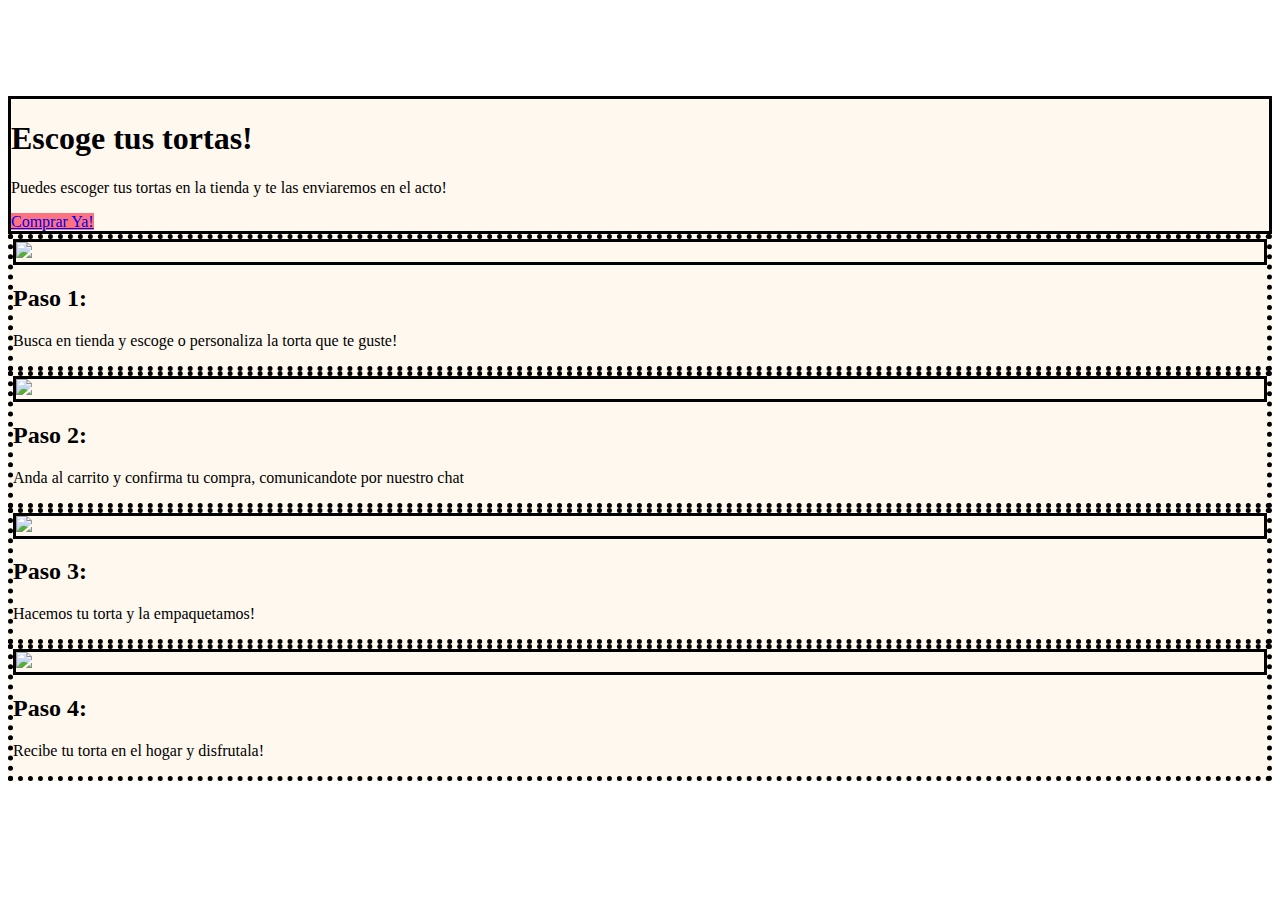
==== Vista/EnvioComponent/envio.html @ 572e8f29 "First Commit" ====
<!DOCTYPE html>
<html lang="en">
    <head>
        <meta charset="utf-8" />
        <meta name="viewport" content="width=device-width, initial-scale=1, shrink-to-fit=no" />
        <meta name="description" content="" />
        <meta name="author" content="" />
        <title>Heroic Features - Start Bootstrap Template</title>
        <!-- Favicon-->
        <link rel="icon" type="image/x-icon" href="assets/favicon.ico" />
        <!-- Bootstrap icons-->
        <!-- Core theme CSS (includes Bootstrap)-->
    </head>
<div style="position: relative; z-index: 3; margin-top: 6rem;">
        <header class="py-5">
            <div class="container px-lg-5">
                <div class="p-4 p-lg-5 text-center" style=' background-color:#fff8ef; border:3px solid black'>
                    <div class="m-4 m-lg-5">
                        <h1 class="display-5 fw-bold">Escoge tus tortas!</h1>
                        <p class="fs-4">Puedes escoger tus tortas en la tienda y te las enviaremos en el acto!</p>
                        <a class="btn btn-primary btn-lg" style='background-color: #FF7380FF; border: none;'href="#!">Comprar Ya!</a>
                    </div>
                </div>
            </div>
        </header>
        <!-- Page Content-->
        <section class="pt-4">
            <div class="container px-lg-5">
                <!-- Page Features-->
                <div class="row gx-lg-5">
                    <div class="col-lg-6 col-xxl-4 mb-5">
                        <div class="card bg-light border-0 h-100">
                            <div style="border: 5px dotted black; background: #fff8ef;" class="card-body text-center p-4 p-lg-5 pt-0 pt-lg-0">
                                <div style="border: 3px solid black;" class="feature bg-primary bg-gradient text-white  mb-4 mt-n4"><img style='width: 3rem;' src="../Assets/images/1.index/cake.png"></div>
                                <h2 class="fs-4 fw-bold">Paso 1:</h2>
                                <p class="mb-0">Busca en tienda y escoge o personaliza la torta que te guste!</p>
                            </div>
                        </div>
                    </div>
                    <div class="col-lg-6 col-xxl-4 mb-5">
                        <div class="card bg-light border-0 h-100">
                            <div style="border: 5px dotted black; background: #fff8ef;" class="card-body text-center p-4 p-lg-5 pt-0 pt-lg-0">
                                <div style="border: 3px solid black;" class="feature bg-primary bg-gradient text-white mb-4 mt-n4"><img style='width: 3rem;' src="../Assets/images/1.index/cart.png"></div>
                                <h2 class="fs-4 fw-bold">Paso 2:</h2>
                                <p class="mb-0">Anda al carrito y confirma tu compra, comunicandote por nuestro chat</p>
                            </div>
                        </div>
                    </div>
                    <div class="col-lg-6 col-xxl-4 mb-5">
                        <div class="card bg-light border-0 h-100">
                            <div style="border: 5px dotted black; background: #fff8ef;" class="card-body text-center p-4 p-lg-5 pt-0 pt-lg-0">
                                <div style="border: 3px solid black;" class="feature bg-primary bg-gradient text-white  mb-4 mt-n4"><img style='width: 3rem;' src="../Assets/images/1.index/build.png"></div>
                                <h2 class="fs-4 fw-bold">Paso 3:</h2>
                                <p class="mb-0">Hacemos tu torta y la empaquetamos!</p>
                            </div>
                        </div>
                    </div>
                    <div class="col-lg-6 col-xxl-4 mb-5">
                        <div class="card bg-light border-0 h-100">
                            <div style="border: 5px dotted black; background: #fff8ef;" class="card-body text-center p-4 p-lg-5 pt-0 pt-lg-0">
                                <div style="border: 3px solid black;" class="feature bg-primary bg-gradient text-white  mb-4 mt-n4"><img style='width: 3rem;' src="..//Assets/images/1.index/delivery.png"></div>
                                <h2 class="fs-4 fw-bold">Paso 4:</h2>
                                <p class="mb-0">Recibe tu torta en el hogar y disfrutala!</p>
                            </div>
                        </div>
                    </div>
                </div>
            </div>
        </section>
    </div>
        <!-- Footer
        <footer class="py-5 bg-dark">
            <div class="container"><p class="m-0 text-center text-white">Copyright &copy; Your Website 2023</p></div>
        </footer>-->
        <!-- Bootstrap core JS-->
        <!-- Core theme JS-->
    </body>
</html>
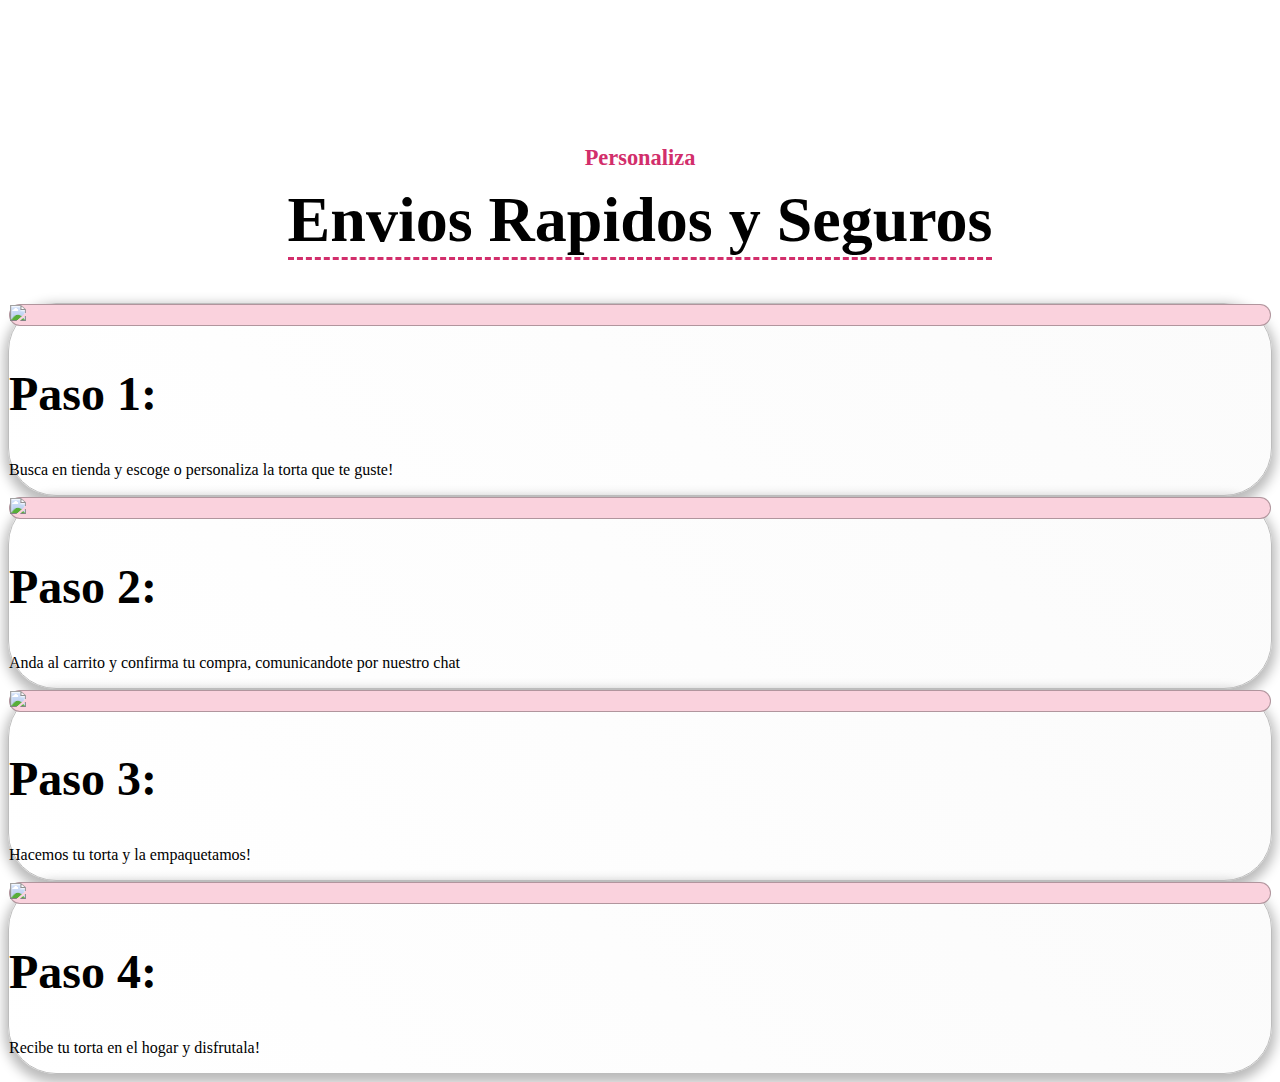
==== commit c53fa2dd: "[FIX] MULTIPLE FIXES ON STYLE" ====
--- a/Vista/EnvioComponent/envio.html
+++ b/Vista/EnvioComponent/envio.html
@@ -13,15 +13,12 @@
     </head>
 <div style="position: relative; z-index: 3; margin-top: 6rem;">
         <header class="py-5">
-            <div class="container px-lg-5">
-                <div class="p-4 p-lg-5 text-center" style=' background-color:#fff8ef; border:3px solid black'>
-                    <div class="m-4 m-lg-5">
-                        <h1 class="display-5 fw-bold">Escoge tus tortas!</h1>
-                        <p class="fs-4">Puedes escoger tus tortas en la tienda y te las enviaremos en el acto!</p>
-                        <a class="btn btn-primary btn-lg" style='background-color: #FF7380FF; border: none;'href="#!">Comprar Ya!</a>
-                    </div>
-                </div>
-            </div>
+
+            <div style="display: flex;flex-direction: column;align-items: center;">
+                <h2 style="color: #D22E6B;margin-bottom: 0;top: 1.9rem;position: relative;font-size: 1.4rem;font-weight: 700;">Personaliza</h2>
+                <h1 class="my-4" style="font-size: 4rem;font-family: 'candy';border-bottom: 3px dashed #D22E6B;text-align: center;">Envios Rapidos y Seguros
+              </div>
+
         </header>
         <!-- Page Content-->
         <section class="pt-4">
@@ -30,36 +27,36 @@
                 <div class="row gx-lg-5">
                     <div class="col-lg-6 col-xxl-4 mb-5">
                         <div class="card bg-light border-0 h-100">
-                            <div style="border: 5px dotted black; background: #fff8ef;" class="card-body text-center p-4 p-lg-5 pt-0 pt-lg-0">
-                                <div style="border: 3px solid black;" class="feature bg-primary bg-gradient text-white  mb-4 mt-n4"><img style='width: 3rem;' src="../Assets/images/1.index/cake.png"></div>
-                                <h2 class="fs-4 fw-bold">Paso 1:</h2>
+                            <div style="border: 1px solid #bdbdbd;background: linear-gradient(45deg, #ffffff, #fbfbfb);border-radius: 3rem;box-shadow: 0px 5px 12px 4px #bbbbbb;" class="card-body text-center p-4 p-lg-5 pt-0 pt-lg-0">
+                                <div style="border: 1px solid #0000004a;background: #FAD2DD !important;border-radius: 1rem;" class="feature bg-primary bg-gradient text-white  mb-4 mt-n4"><img style='width: 3rem;' src="../Assets/images/1.index/cake.png"></div>
+                                <h2 class="fs-4 fw-bold"  style="font-size:3rem !important;font-family: candy;">Paso 1:</h2>
                                 <p class="mb-0">Busca en tienda y escoge o personaliza la torta que te guste!</p>
                             </div>
                         </div>
                     </div>
                     <div class="col-lg-6 col-xxl-4 mb-5">
                         <div class="card bg-light border-0 h-100">
-                            <div style="border: 5px dotted black; background: #fff8ef;" class="card-body text-center p-4 p-lg-5 pt-0 pt-lg-0">
-                                <div style="border: 3px solid black;" class="feature bg-primary bg-gradient text-white mb-4 mt-n4"><img style='width: 3rem;' src="../Assets/images/1.index/cart.png"></div>
-                                <h2 class="fs-4 fw-bold">Paso 2:</h2>
+                            <div style="border: 1px solid #bdbdbd;background: linear-gradient(45deg, #ffffff, #fbfbfb);border-radius: 3rem;box-shadow: 0px 5px 12px 4px #bbbbbb;" class="card-body text-center p-4 p-lg-5 pt-0 pt-lg-0">
+                                <div style="border: 1px solid #0000004a;background: #FAD2DD !important;border-radius: 1rem;" class="feature bg-primary bg-gradient text-white mb-4 mt-n4"><img style='width: 3rem;' src="../Assets/images/1.index/cart.png"></div>
+                                <h2 class="fs-4 fw-bold"  style="font-size:3rem !important;font-family: candy;">Paso 2:</h2>
                                 <p class="mb-0">Anda al carrito y confirma tu compra, comunicandote por nuestro chat</p>
                             </div>
                         </div>
                     </div>
                     <div class="col-lg-6 col-xxl-4 mb-5">
                         <div class="card bg-light border-0 h-100">
-                            <div style="border: 5px dotted black; background: #fff8ef;" class="card-body text-center p-4 p-lg-5 pt-0 pt-lg-0">
-                                <div style="border: 3px solid black;" class="feature bg-primary bg-gradient text-white  mb-4 mt-n4"><img style='width: 3rem;' src="../Assets/images/1.index/build.png"></div>
-                                <h2 class="fs-4 fw-bold">Paso 3:</h2>
+                            <div style="border: 1px solid #bdbdbd;background: linear-gradient(45deg, #ffffff, #fbfbfb);border-radius: 3rem;box-shadow: 0px 5px 12px 4px #bbbbbb;" class="card-body text-center p-4 p-lg-5 pt-0 pt-lg-0">
+                                <div style="border: 1px solid #0000004a;background: #FAD2DD !important;border-radius: 1rem;" class="feature bg-primary bg-gradient text-white  mb-4 mt-n4"><img style='width: 3rem;' src="../Assets/images/1.index/build.png"></div>
+                                <h2 class="fs-4 fw-bold" style="font-size:3rem !important;font-family: candy;">Paso 3:</h2>
                                 <p class="mb-0">Hacemos tu torta y la empaquetamos!</p>
                             </div>
                         </div>
                     </div>
                     <div class="col-lg-6 col-xxl-4 mb-5">
                         <div class="card bg-light border-0 h-100">
-                            <div style="border: 5px dotted black; background: #fff8ef;" class="card-body text-center p-4 p-lg-5 pt-0 pt-lg-0">
-                                <div style="border: 3px solid black;" class="feature bg-primary bg-gradient text-white  mb-4 mt-n4"><img style='width: 3rem;' src="..//Assets/images/1.index/delivery.png"></div>
-                                <h2 class="fs-4 fw-bold">Paso 4:</h2>
+                            <div style="border: 1px solid #bdbdbd;background: linear-gradient(45deg, #ffffff, #fbfbfb);border-radius: 3rem;box-shadow: 0px 5px 12px 4px #bbbbbb;" class="card-body text-center p-4 p-lg-5 pt-0 pt-lg-0">
+                                <div style="border: 1px solid #0000004a;background: #FAD2DD !important;border-radius: 1rem;" class="feature bg-primary bg-gradient text-white  mb-4 mt-n4"><img style='width: 3rem;' src="..//Assets/images/1.index/delivery.png"></div>
+                                <h2 class="fs-4 fw-bold"  style="font-size:3rem !important;font-family: candy;">Paso 4:</h2>
                                 <p class="mb-0">Recibe tu torta en el hogar y disfrutala!</p>
                             </div>
                         </div>
